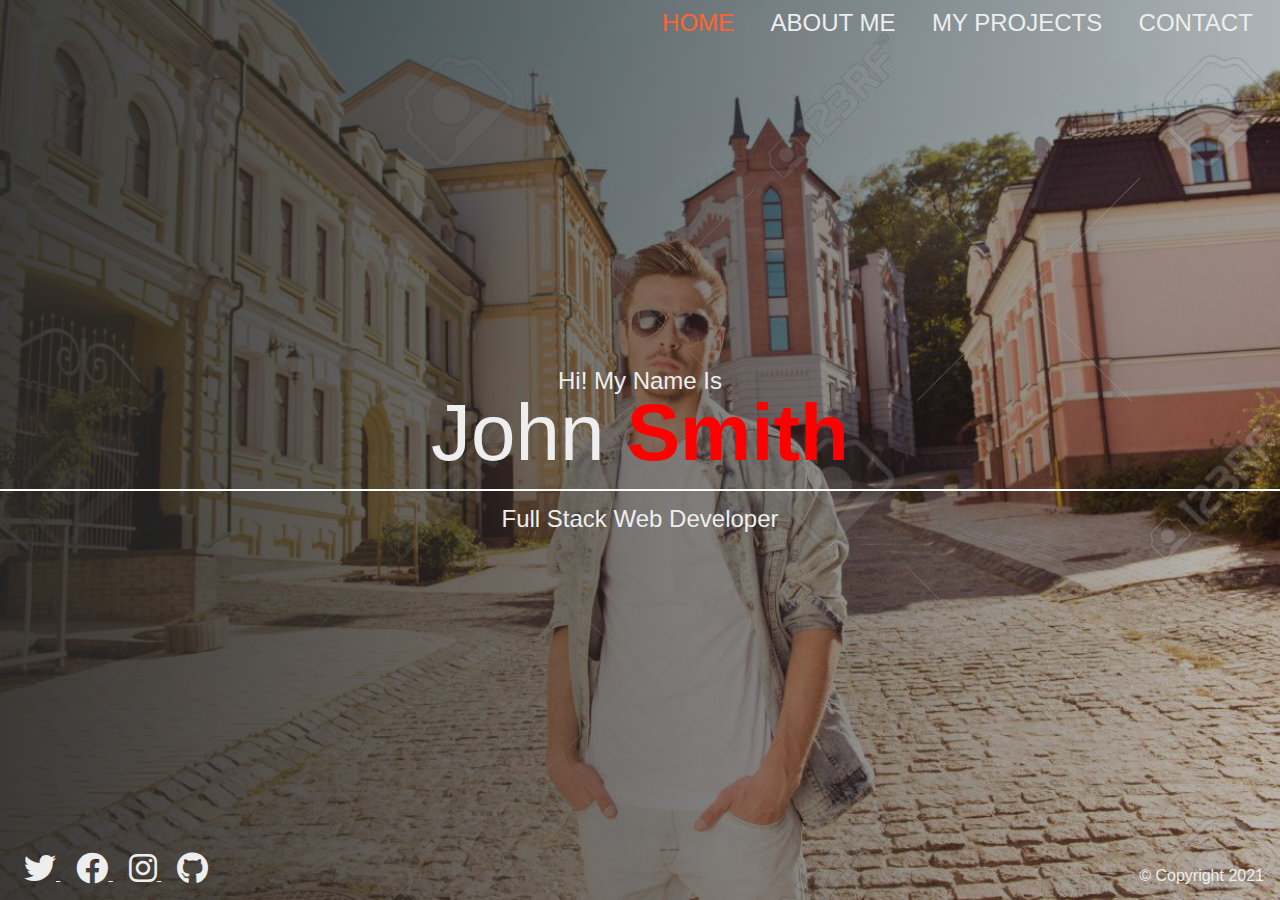
==== index.html @ e8185896 "builted" ====
<!DOCTYPE html>
<html lang="en">

<head>
  <meta charset="UTF-8">
  <meta http-equiv="X-UA-Compatible" content="IE=edge">
  <meta name="viewport" content="width=device-width, initial-scale=1.0">
  <link rel="stylesheet" href="./css/scss/main.css">
  <link rel="stylesheet" href="https://cdnjs.cloudflare.com/ajax/libs/font-awesome/6.0.0/css/all.min.css"
    integrity="sha512-9usAa10IRO0HhonpyAIVpjrylPvoDwiPUiKdWk5t3PyolY1cOd4DSE0Ga+ri4AuTroPR5aQvXU9xC6qOPnzFeg=="
    crossorigin="anonymous" referrerpolicy="no-referrer" />
  <title>Document</title>
</head>

<body>
  <div class="home-bgImg-container">
    <nav class="nav">
      <ul class="nav__list">
        <li class="nav__item">
          <a href="index.html" class="nav__link nav__link--active">Home</a>
        </li>
        <li class="nav__item">
          <a href="about.html" class="nav__link">About Me</a>
        </li>
        <li class="nav__item">
          <a href="projects.html" class="nav__link">My Projects</a>
        </li>
        <li class="nav__item">
          <a href="contact.html" class="nav__link">Contact</a>
        </li>
      </ul>
    </nav>

    <main class="home">
      <h2>Hi! My Name Is</h2>
      <h1 class="home__name">
        John <span class="home__name--last">Smith</span>
      </h1>
      <h2>Full Stack Web Developer</h2>
    </main>
    
    <footer class="horizontal">
      <div class="social-icons">
        <a href="#">
          <i class="fab fa-twitter fa-2x"></i>
        </a>
        <a href="#">
          <i class="fab fa-facebook fa-2x"></i>
        </a>
        <a href="#">
          <i class="fab fa-instagram fa-2x"></i>
        </a>
        <a href="#">
          <i class="fab fa-github fa-2x"></i>
        </a>
      </div>
      <div class="copyright">&copy; Copyright 2021</div>
    </footer>



  </div>
</body>

</html>
---- css/scss/main.css ----
@import url("https://cdnjs.cloudflare.com/ajax/libs/font-awesome/6.0.0/css/all.min.css");
* {
  margin: 0;
  padding: 0;
  -webkit-box-sizing: border-box;
          box-sizing: border-box;
}

.link-style a, footer.horizontal a, footer.vertical a, footer.vertical .social-icons a, footer.middle a {
  padding: 0.5rem;
  -webkit-transition: all 1s;
  transition: all 1s;
}

.link-style a:hover, footer.horizontal a:hover, footer.vertical a:hover, footer.middle a:hover {
  color: #ff652f;
}

footer.horizontal {
  height: 10vh;
  display: -webkit-box;
  display: -ms-flexbox;
  display: flex;
  -webkit-box-pack: justify;
      -ms-flex-pack: justify;
          justify-content: space-between;
  -webkit-box-align: end;
      -ms-flex-align: end;
          align-items: flex-end;
  padding: 1rem;
}

footer.vertical {
  height: 10vh;
  display: -webkit-box;
  display: -ms-flexbox;
  display: flex;
  -webkit-box-pack: justify;
      -ms-flex-pack: justify;
          justify-content: space-between;
  -webkit-box-align: end;
      -ms-flex-align: end;
          align-items: flex-end;
  padding: 1rem;
}

footer.vertical .social-icons {
  display: -webkit-box;
  display: -ms-flexbox;
  display: flex;
  -webkit-box-orient: vertical;
  -webkit-box-direction: normal;
      -ms-flex-direction: column;
          flex-direction: column;
  position: fixed;
  bottom: 1rem;
}

footer.vertical .copyright {
  position: fixed;
  bottom: 1rem;
  right: 2rem;
  -webkit-transform: rotate(90deg) translate(-3rem, -5rem);
          transform: rotate(90deg) translate(-3rem, -5rem);
}

footer.middle {
  height: 20vh;
  display: -webkit-box;
  display: -ms-flexbox;
  display: flex;
  -webkit-box-orient: vertical;
  -webkit-box-direction: normal;
      -ms-flex-direction: column;
          flex-direction: column;
  -webkit-box-pack: start;
      -ms-flex-pack: start;
          justify-content: flex-start;
  text-align: center;
  padding: 1rem;
  gap: 1rem;
}

.nav {
  height: 10vh;
  padding: 1rem;
}

.nav__list {
  text-align: right;
}

.nav .nav__item {
  display: inline;
  padding: 1rem;
}

.nav__link {
  font-size: 1rem;
  text-transform: uppercase;
  font-weight: 500;
  text-decoration: none;
  -webkit-transition: all 1s;
  transition: all 1s;
}

.nav__link:hover {
  color: blue;
}

.nav__link--active {
  color: #ff652f;
}

.about-bgImg-container {
  height: 50vh;
  width: 100%;
  background: -webkit-gradient(linear, left top, right top, from(rgba(39, 39, 39, 0.9)), to(rgba(39, 39, 39, 0.3))), url("../../../img/model-1.jpg");
  background: linear-gradient(to right, rgba(39, 39, 39, 0.9), rgba(39, 39, 39, 0.3)), url("../../../img/model-1.jpg");
  background-position: center center;
  background-size: cover;
  background-repeat: no-repeat;
  display: -webkit-box;
  display: -ms-flexbox;
  display: flex;
  -webkit-box-orient: vertical;
  -webkit-box-direction: normal;
      -ms-flex-direction: column;
          flex-direction: column;
  -webkit-box-pack: justify;
      -ms-flex-pack: justify;
          justify-content: space-between;
}

.about-bgImg-container .about__bio-image {
  text-align: center;
}

.about-bgImg-container .about__bio-image h2 {
  font-size: 3rem;
  color: #ff652f;
}

.about-bgImg-container .about__bio-image p {
  font-size: 1.2rem;
  margin: 2rem;
}

.about__container {
  width: 70vw;
  margin: 2rem auto;
}

.about .about__job {
  margin: 1rem;
  background: #414141;
  padding: 1rem;
  border-bottom: 5px solid #ff652f;
}

.about .about__job h2, .about .about__job h3 {
  margin: 0.8rem 0;
}

.about .about__job h6 {
  margin: 0.5rem 0;
}

.contact-bgImg-container {
  height: 100vh;
  width: 100%;
  background: -webkit-gradient(linear, left top, right top, from(rgba(39, 39, 39, 0.9)), to(rgba(39, 39, 39, 0.3))), url("../../../img/model-1.jpg");
  background: linear-gradient(to right, rgba(39, 39, 39, 0.9), rgba(39, 39, 39, 0.3)), url("../../../img/model-1.jpg");
  background-position: center center;
  background-size: cover;
  background-repeat: no-repeat;
}

.contact-bgImg-container nav {
  height: 40vh;
}

.contact {
  height: 40vh;
  display: -webkit-box;
  display: -ms-flexbox;
  display: flex;
  -webkit-box-orient: vertical;
  -webkit-box-direction: normal;
      -ms-flex-direction: column;
          flex-direction: column;
  -webkit-box-pack: center;
      -ms-flex-pack: center;
          justify-content: center;
  text-align: center;
}

.contact h2 {
  font-size: 3rem;
  margin-bottom: 2rem;
}

.contact__list {
  display: -webkit-box;
  display: -ms-flexbox;
  display: flex;
  -webkit-box-orient: vertical;
  -webkit-box-direction: normal;
      -ms-flex-direction: column;
          flex-direction: column;
  -ms-flex-wrap: nowrap;
      flex-wrap: nowrap;
  -webkit-box-pack: center;
      -ms-flex-pack: center;
          justify-content: center;
  -webkit-box-align: center;
      -ms-flex-align: center;
          align-items: center;
  gap: 2.5rem;
  font-size: 1.5rem;
}

.contact .text-secondary {
  color: #ff652f;
}

.home-bgImg-container {
  height: 100vh;
  width: 100%;
  background: -webkit-gradient(linear, left top, right top, from(rgba(39, 39, 39, 0.9)), to(rgba(39, 39, 39, 0.3))), url("../../../img/model-1.jpg");
  background: linear-gradient(to right, rgba(39, 39, 39, 0.9), rgba(39, 39, 39, 0.3)), url("../../../img/model-1.jpg");
  background-position: center center;
  background-size: cover;
  background-repeat: no-repeat;
}

.home {
  height: 80vh;
  display: -webkit-box;
  display: -ms-flexbox;
  display: flex;
  -webkit-box-orient: vertical;
  -webkit-box-direction: normal;
      -ms-flex-direction: column;
          flex-direction: column;
  -webkit-box-pack: center;
      -ms-flex-pack: center;
          justify-content: center;
  text-align: center;
}

.home__name {
  font-size: 5rem;
  padding-bottom: 1rem;
  margin-bottom: 1rem;
  border-bottom: 2px solid #fff;
}

.home__name--last {
  color: red;
  font-weight: 700;
}

.project-bgImg-container {
  height: 40vh;
  width: 100%;
  background: -webkit-gradient(linear, left top, right top, from(rgba(39, 39, 39, 0.9)), to(rgba(39, 39, 39, 0.3))), url("../../../img/model-1.jpg");
  background: linear-gradient(to right, rgba(39, 39, 39, 0.9), rgba(39, 39, 39, 0.3)), url("../../../img/model-1.jpg");
  background-position: center center;
  background-size: cover;
  background-repeat: no-repeat;
  display: -webkit-box;
  display: -ms-flexbox;
  display: flex;
  -webkit-box-orient: vertical;
  -webkit-box-direction: normal;
      -ms-flex-direction: column;
          flex-direction: column;
  -webkit-box-pack: justify;
      -ms-flex-pack: justify;
          justify-content: space-between;
}

.project-bgImg-container .projects__bio-image {
  margin-bottom: 1rem;
  text-align: center;
}

.projects__items {
  width: 100%;
  display: -webkit-box;
  display: -ms-flexbox;
  display: flex;
  -ms-flex-wrap: wrap;
      flex-wrap: wrap;
  -webkit-box-pack: center;
      -ms-flex-pack: center;
          justify-content: center;
  padding: 2rem 5rem;
  gap: 1rem 0rem;
}

.projects__item {
  width: 100%;
  cursor: pointer;
  border-bottom: 5px solid #ff652f;
  position: relative;
}

.projects__item img {
  width: 100%;
}

.projects__item::after {
  content: "";
  height: 100%;
  width: 100%;
  background-color: #ff652f;
  position: absolute;
  left: 0;
  opacity: 0;
  -webkit-transition: all 1s;
  transition: all 1s;
}

.projects__item:hover::after {
  opacity: 0.7;
}

@media screen and (min-width: 0px) {
  .nav {
    padding: 0.5rem;
  }
  .nav__list {
    text-align: center;
  }
  .nav__item {
    padding-right: 0.7rem;
  }
  .nav .nav__link {
    font-size: 0.9rem;
  }
  .contact h2 {
    font-size: 2rem;
    margin-bottom: 1rem;
  }
  .contact__list {
    gap: 2rem 1.2rem;
    font-size: 1.2rem;
  }
}

@media screen and (min-width: 576px) {
  .nav {
    padding: 0.7rem;
  }
  .nav__list {
    text-align: right;
  }
  .nav__item {
    padding-right: 1rem;
  }
  .nav .nav__link {
    font-size: 1rem;
  }
  .contact h2 {
    font-size: 2.5rem;
    margin-bottom: 1.5rem;
  }
  .contact__list {
    gap: 2.5rem 2rem;
    font-size: 1.5rem;
  }
}

@media screen and (min-width: 768px) {
  .nav__item {
    padding-right: 1.3rem;
  }
  .nav .nav__link {
    font-size: 1.3rem;
  }
  .projects__item {
    width: 100%;
  }
}

@media screen and (min-width: 1024px) {
  .nav__item {
    padding-right: 1.5rem;
  }
  .nav .nav__link {
    font-size: 1.5rem;
  }
  .projects__item {
    width: 50%;
  }
  .contact__list {
    -webkit-box-orient: horizontal;
    -webkit-box-direction: normal;
        -ms-flex-direction: row;
            flex-direction: row;
  }
}

@media screen and (min-width: 1600px) {
  .projects__item {
    width: 33%;
  }
}

body {
  font-family: "Segoe UI", "Nunito", Tahoma, Genava, Verdana, sans-serif;
  line-height: 1;
  color: #eee;
  background-color: #272727;
  height: 100vh;
}

a {
  color: #eee;
}

h1, h2, h3 {
  font-weight: 400;
}
/*# sourceMappingURL=main.css.map */
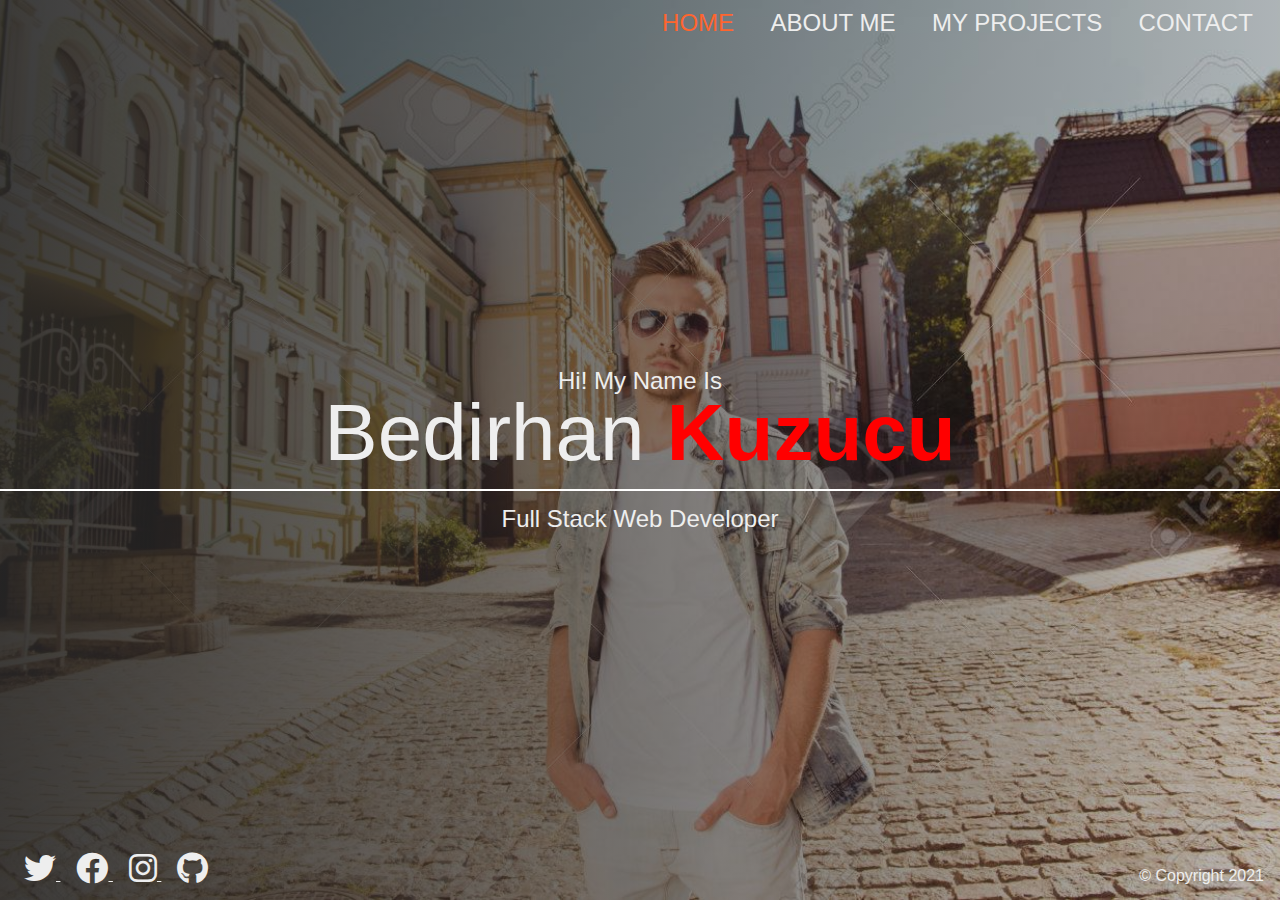
==== commit 0906dec4: "Update index.html" ====
--- a/index.html
+++ b/index.html
@@ -34,7 +34,7 @@
     <main class="home">
       <h2>Hi! My Name Is</h2>
       <h1 class="home__name">
-        John <span class="home__name--last">Smith</span>
+        Bedirhan <span class="home__name--last">Kuzucu</span>
       </h1>
       <h2>Full Stack Web Developer</h2>
     </main>
@@ -62,4 +62,4 @@
   </div>
 </body>
 
-</html>+</html>
